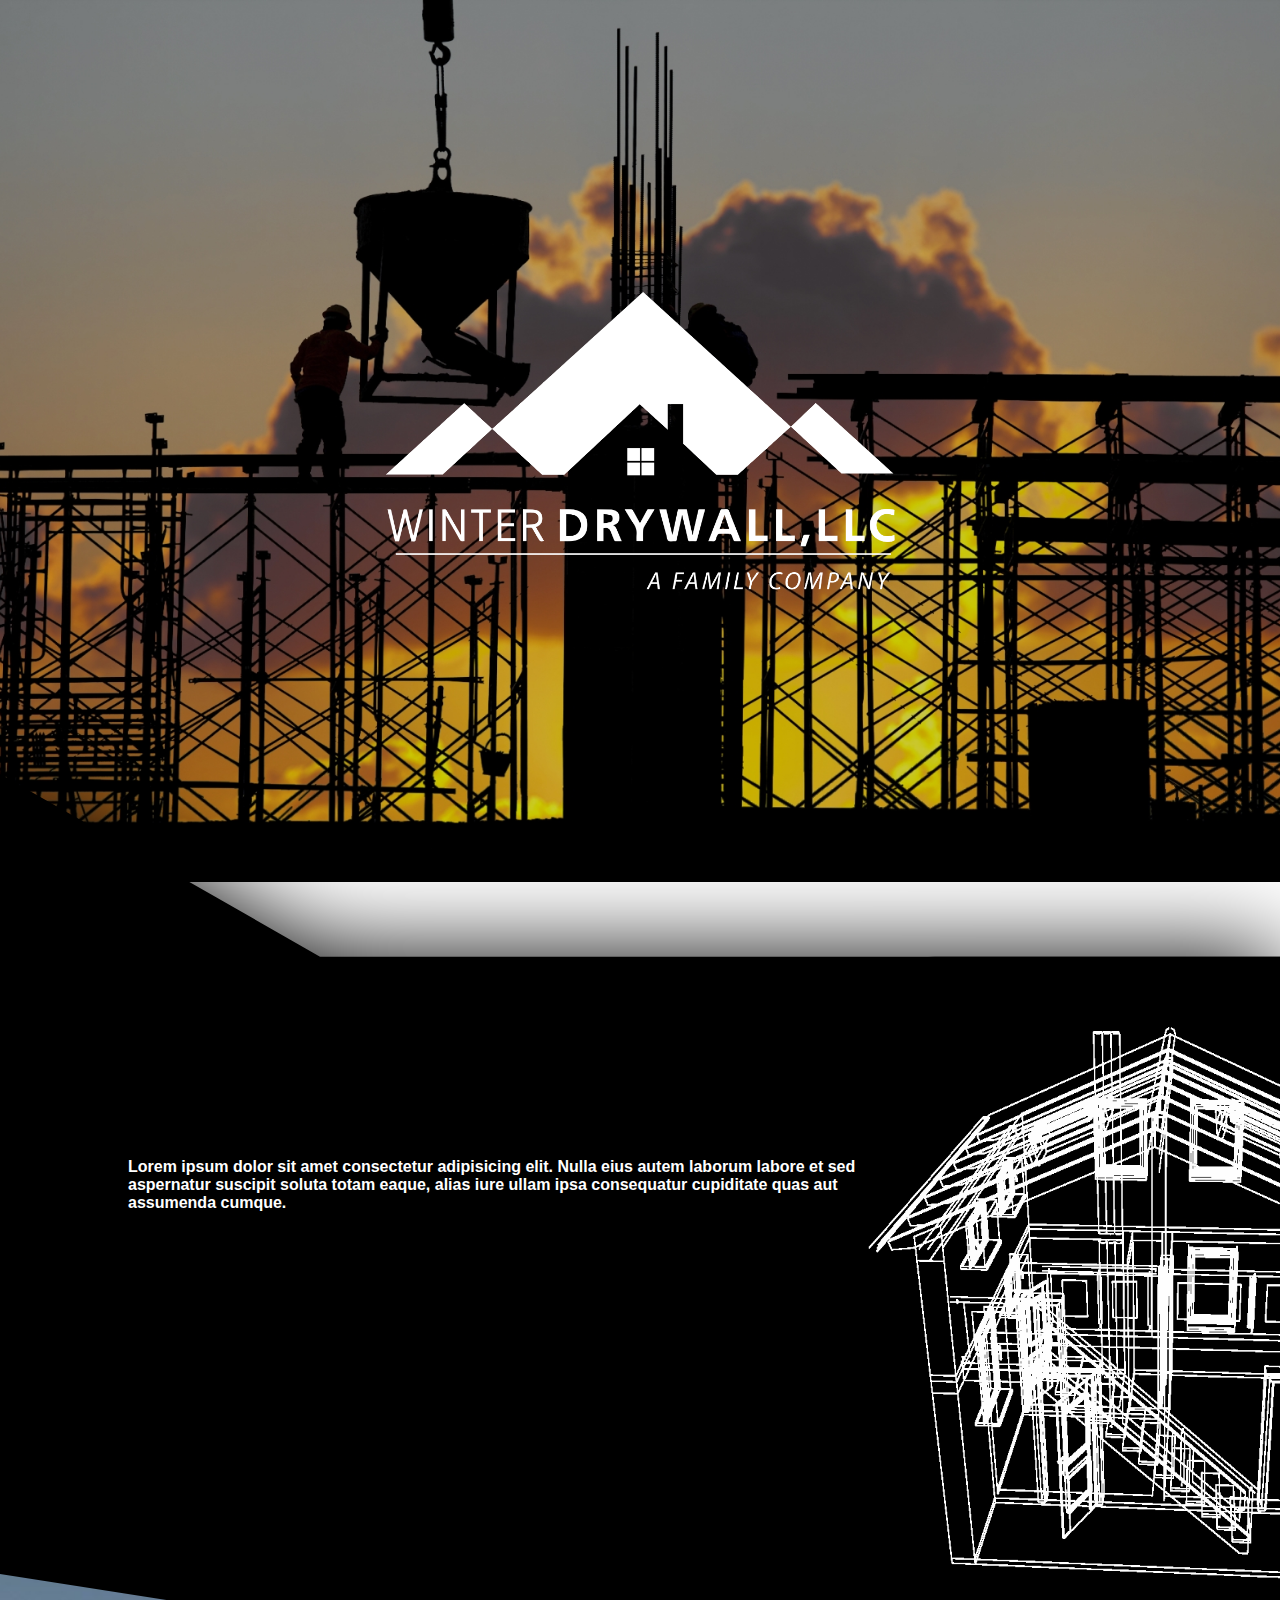
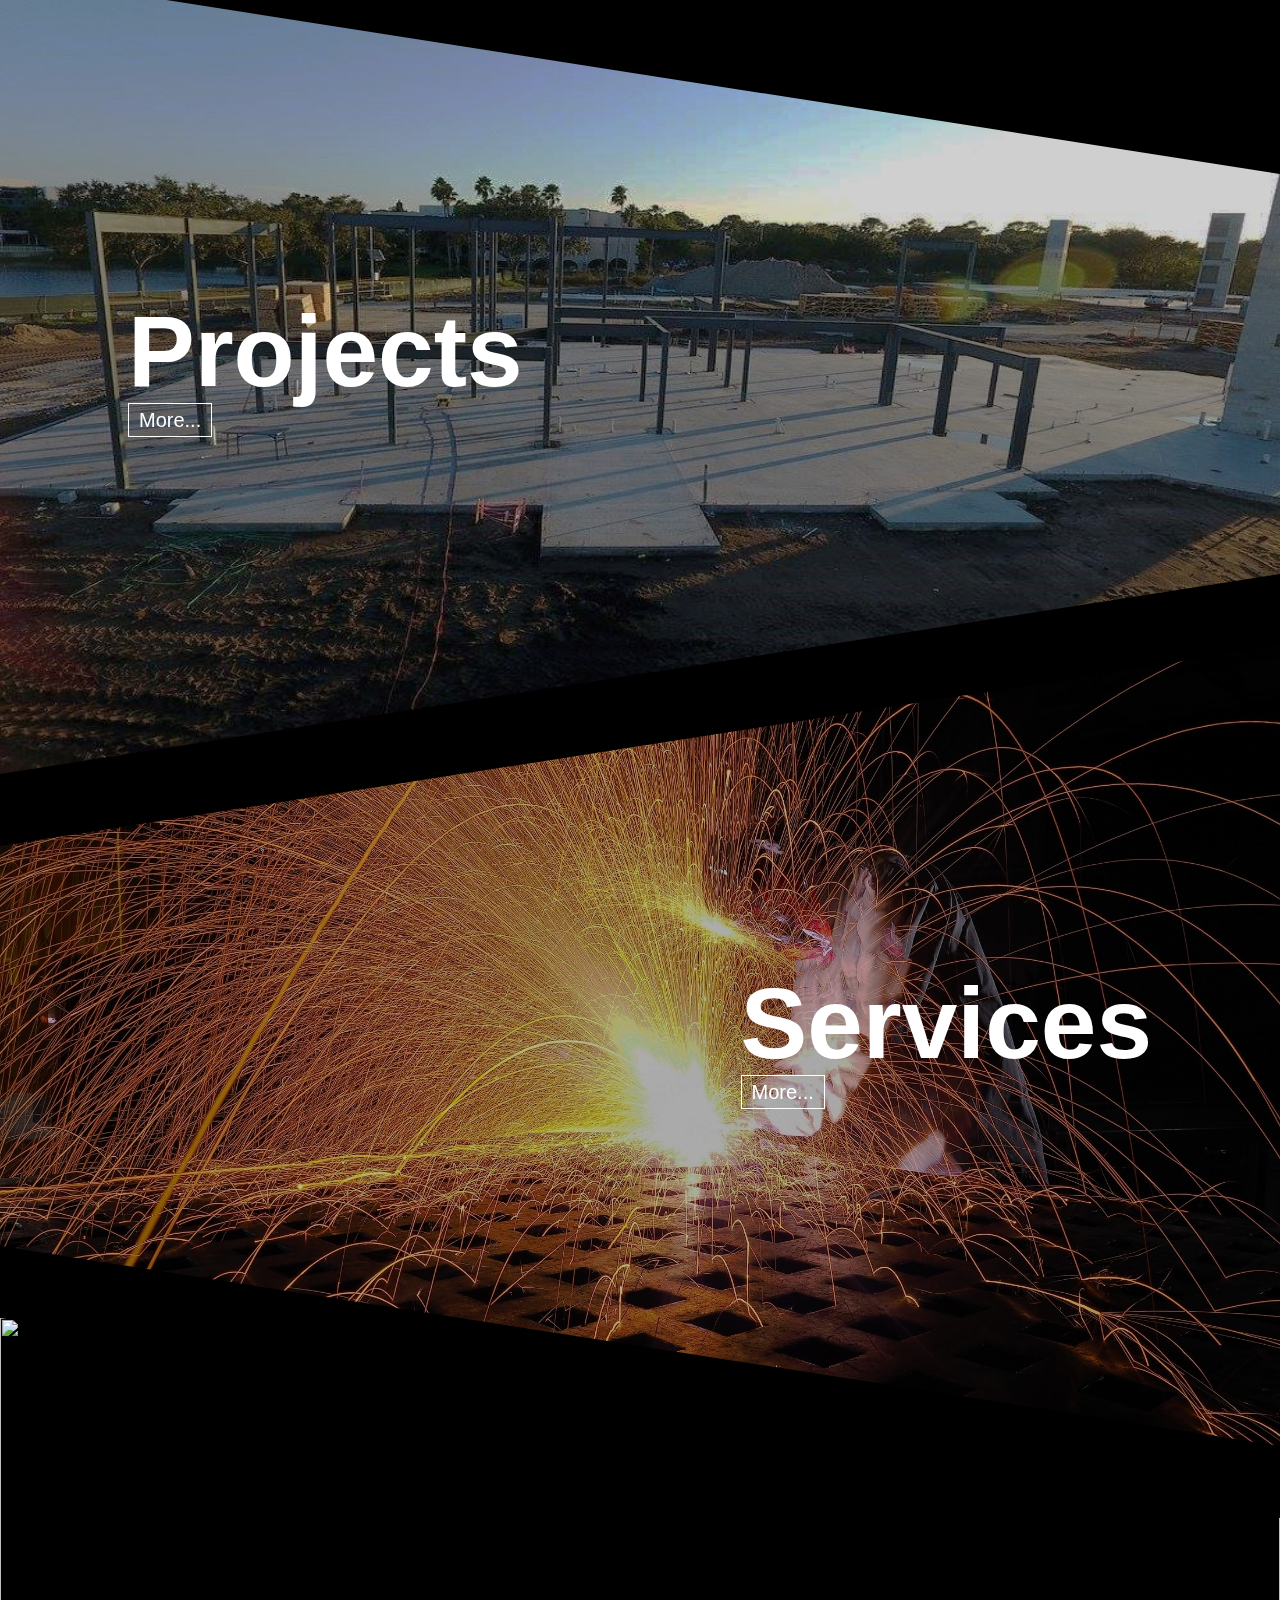
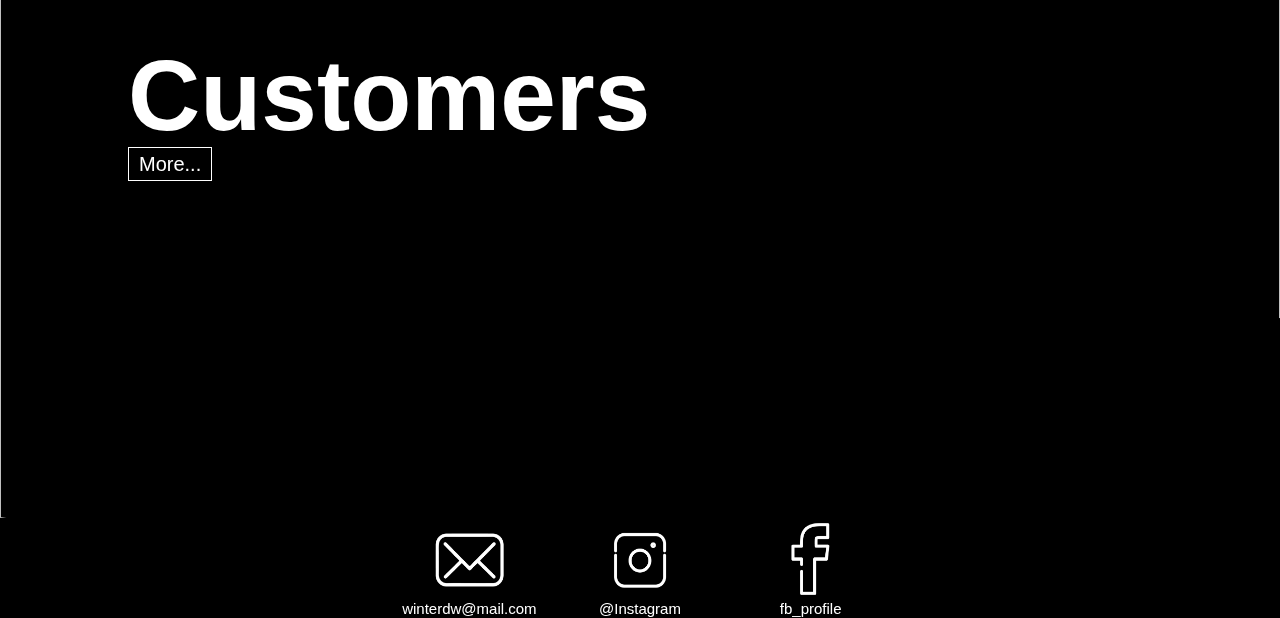
==== index.html @ 14cca7a9 "Se creo el css y la estructura plantilla para Our Projects, Our Services y Our Customers" ====
<!DOCTYPE html>
<html lang="en">

<head>
    <title>Winter Dry Wall</title>
    <link rel="stylesheet" href="CSS/index.css">
    <meta name="viewport" content="width=device-width, initial-scale=1">
</head>

<body>
    <div class="ShadowBack">
        <main class="ContenedorGeneral">
            <section class="Casa">
                <div class="full">
                    <img src="Imagenes/Inicio/casa.png" alt="">
                    <h4>Lorem ipsum dolor sit amet consectetur adipisicing elit. Nulla eius autem laborum labore et sed aspernatur suscipit soluta totam eaque, alias iure ullam ipsa consequatur cupiditate quas aut assumenda cumque.</h4>
                </div>
            </section>
            <section class="OurProjects">
                <div class="full">
                    <img src="Imagenes/Inicio/projects.jpg" alt="">
                    <div class="sub">
                        <p>Projects</p>
                        <a href="Our_Projects.html">More...</a>
                    </div>
                </div>
            </section>
            <section class="OurServices">
                <div class="fullS full">
                    <img src="Imagenes/Inicio/services.jpg" alt="">
                    <div class="sub">
                        <p>Services</p>
                        <a href="#">More...</a>
                    </div>
                </div>
            </section>
            <section class="OurCustomers">
                <div class="full">
                    <img src="Imagenes/Inicio/customers.png" alt="">
                    <div class="sub">
                        <p>Customers</p>
                        <a href="#">More...</a>
                    </div>
                </div>
            </section>
            <section class="RedesSociales">
                <a href="#">
                    <img src="Imagenes/RedesSociales/Mail.png" alt="">
                    <p>winterdw@mail.com</p>
                </a>
                <a href="#">
                    <img src="Imagenes/RedesSociales/Instagram.png" alt="">
                    <p>@Instagram</p>
                </a>
                <a href="#">
                    <img src="Imagenes/RedesSociales/Facebook.png" alt="">
                    <p>fb_profile</p>
                </a>
            </section>
        </main>
    </div>
</body>

</html>
---- CSS/index.css ----
* {
        margin: 0;
        padding: 0;
        font-family: sans-serif;
        box-sizing: border-box;
    }
    
    body:before {
        content: "";
        display: block;
        position: fixed;
        left: 0;
        top: 0;
        width: 100%;
        height: 98vh;
        z-index: -10;
        background: url("../Imagenes/Winterdwlogotipo.png") no-repeat center center /40%, url("../Imagenes/Inicio/portada.png") no-repeat center center /cover;
    }
    
    .ContenedorGeneral {
        padding-top: 10%;
        background-color: black;
        margin-top: 86vh;
        -webkit-clip-path: polygon(0% 0%, 0% 100%, 100% 100%, 100% 6%, 25% 6%, 0% 0%);
        clip-path: polygon(0% 0%, 0% 100%, 100% 100%, 100% 6%, 25% 6%, 0% 0%);
    }
    
    .ShadowBack {
        filter: drop-shadow(0 0 50px black);
    }
    
    div img {
        position: absolute;
        height: 800px;
        max-width: 2400px;
        width: 100%
    }
    
    .Casa h4 {
        margin: 20% 30% 0 10%;
        position: absolute;
        color: white;
    }
    
    .full {
        height: 800px;
        width: 100%;
        display: flex;
        flex-direction: row;
    }
    
    .fullS {
        display: flex;
        flex-direction: row-reverse;
    }
    
    .sub {
        margin: 25% 10% 0 10%;
    }
    
    .sub p {
        font-size: 100px;
        font-weight: bold;
        position: relative;
        color: white;
    }
    
    .sub a {
        font-size: 20px;
        position: relative;
        color: white;
        border: white 1px solid;
        padding: 5px 10px;
        text-decoration: none;
    }
    
    .OurProjects,
    .OurCustomers {
        -webkit-clip-path: polygon(0% 0%, 100% 25%, 100% 75%, 0% 100%, 0% 0%);
        clip-path: polygon(0% 0%, 100% 25%, 100% 75%, 0% 100%, 0% 0%);
    }
    
    .Casa,
    .OurServices {
        -webkit-clip-path: polygon(100% 0%, 0% 25%, 0% 75%, 100% 100%, 100% 0);
        clip-path: polygon(100% 0%, 0% 25%, 0% 75%, 100% 100%, 100% 0);
    }
    
    .OurProjects,
    .OurServices,
    .OurCustomers {
        margin-top: -10%;
    }
    
    .RedesSociales {
        overflow: hidden;
        padding: 0 30%;
        background-color: black;
        height: 100px;
        width: 100%;
        display: flex;
        flex-direction: row;
        align-items: center;
        justify-content: space-around;
    }
    
    .RedesSociales a {
        padding: 0 5%;
        display: flex;
        flex-direction: column;
        align-items: center;
        text-decoration: none;
        justify-content: space-around;
        position: relative;
        height: 100%;
        width: 25%;
    }
    
    .RedesSociales p {
        color: white;
        text-decoration: none;
        margin: 0;
        padding: 0;
        position: relative;
        font-size: 15px;
    }
    
    .RedesSociales img {
        margin: 0;
        padding: 0;
        position: relative;
        height: 80%;
    }
    
    @media (min-width:701px) and (max-width:1100px) {
        .sub p {
            font-size: 70px;
        }
        .full {
            height: 500px;
            width: 100%;
        }
        div img {
            height: 500px;
        }
        .RedesSociales {
            padding: 0 20%;
        }
    }
    
    @media (max-width: 700px) {
        .sub p {
            font-size: 50px;
        }
        .full {
            height: 350px;
            widows: 100%;
        }
        section img {
            position: absolute;
            height: 350px;
            width: 100%
        }
        .Casa h4 {
            margin: 20% 30% 0 10%;
            position: absolute;
            color: white;
        }
        .OurProjects,
        .OurServices,
        .OurCustomers {
            display: flex;
            align-items: center;
            justify-content: space-around;
        }
        .OurProjects,
        .OurServices,
        .OurCustomers {
            margin-top: -10%;
        }
        .RedesSociales {
            padding: 0 5%;
        }
    }
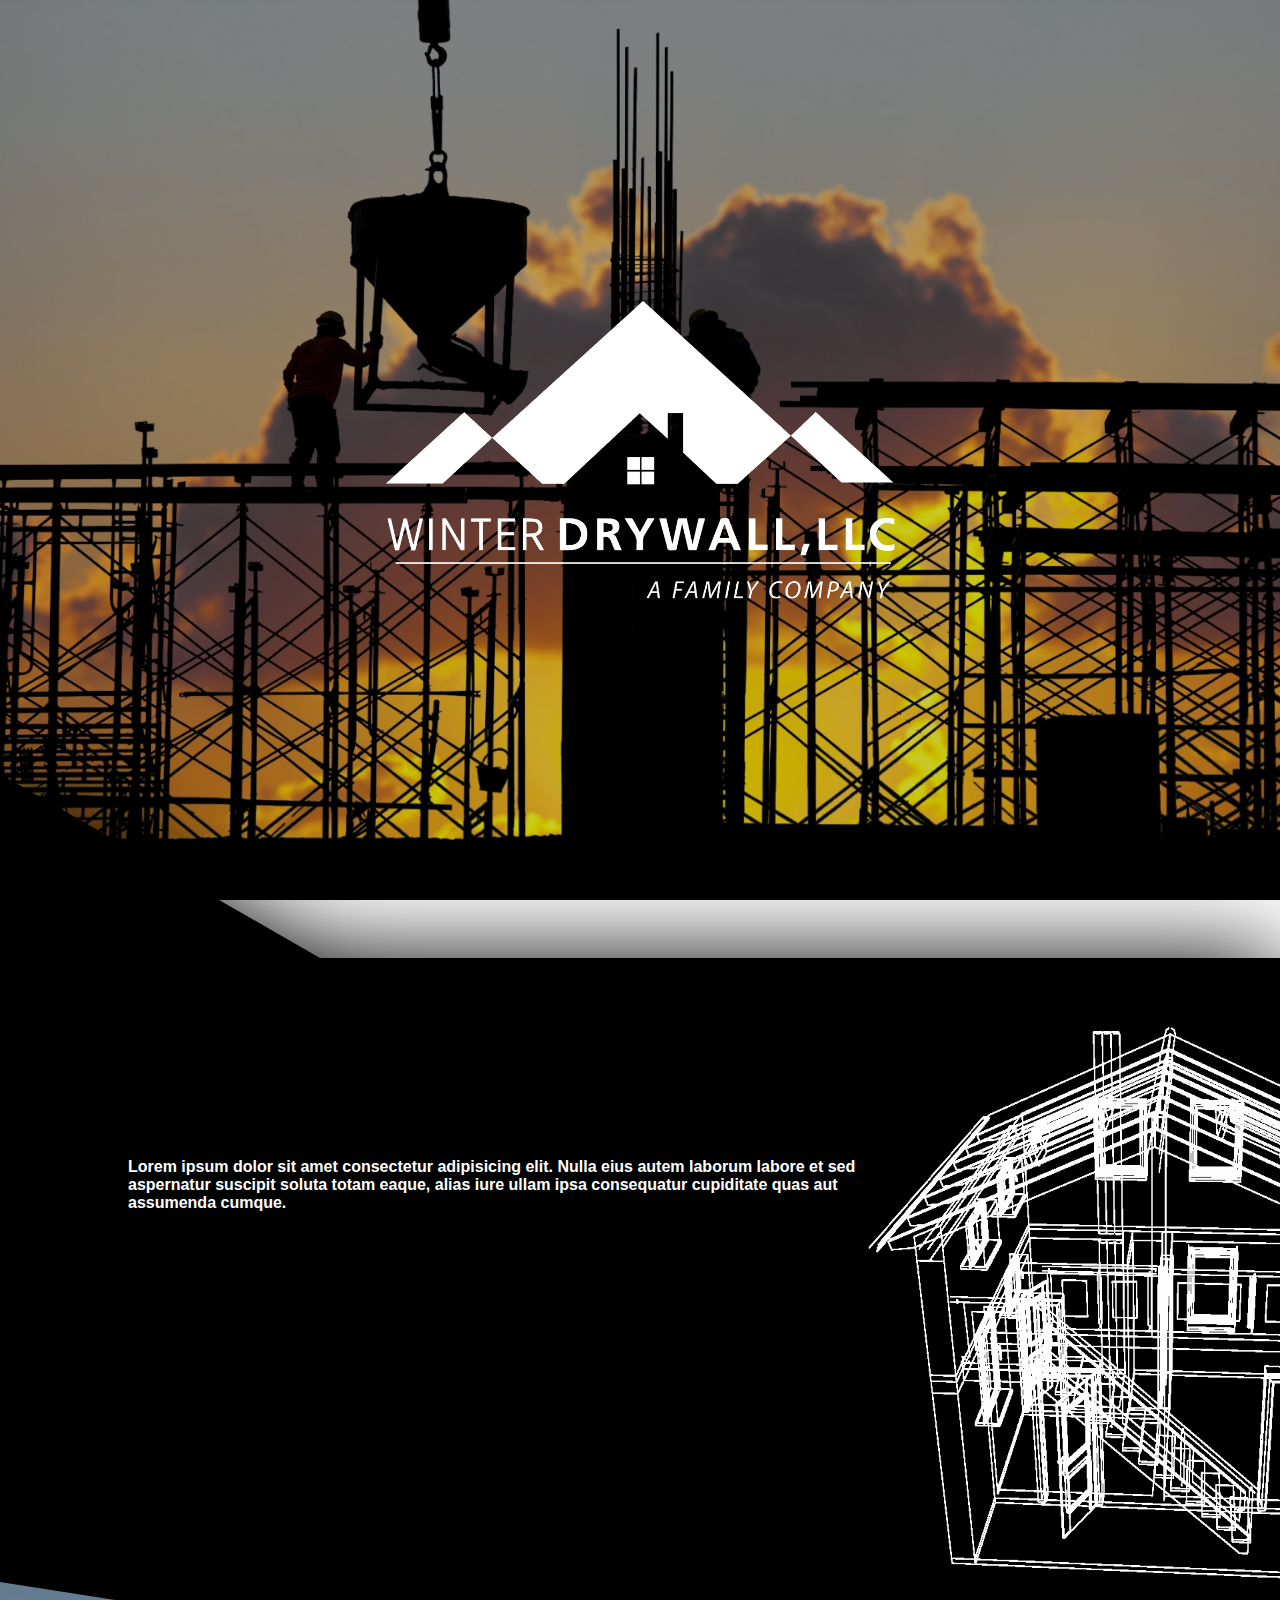
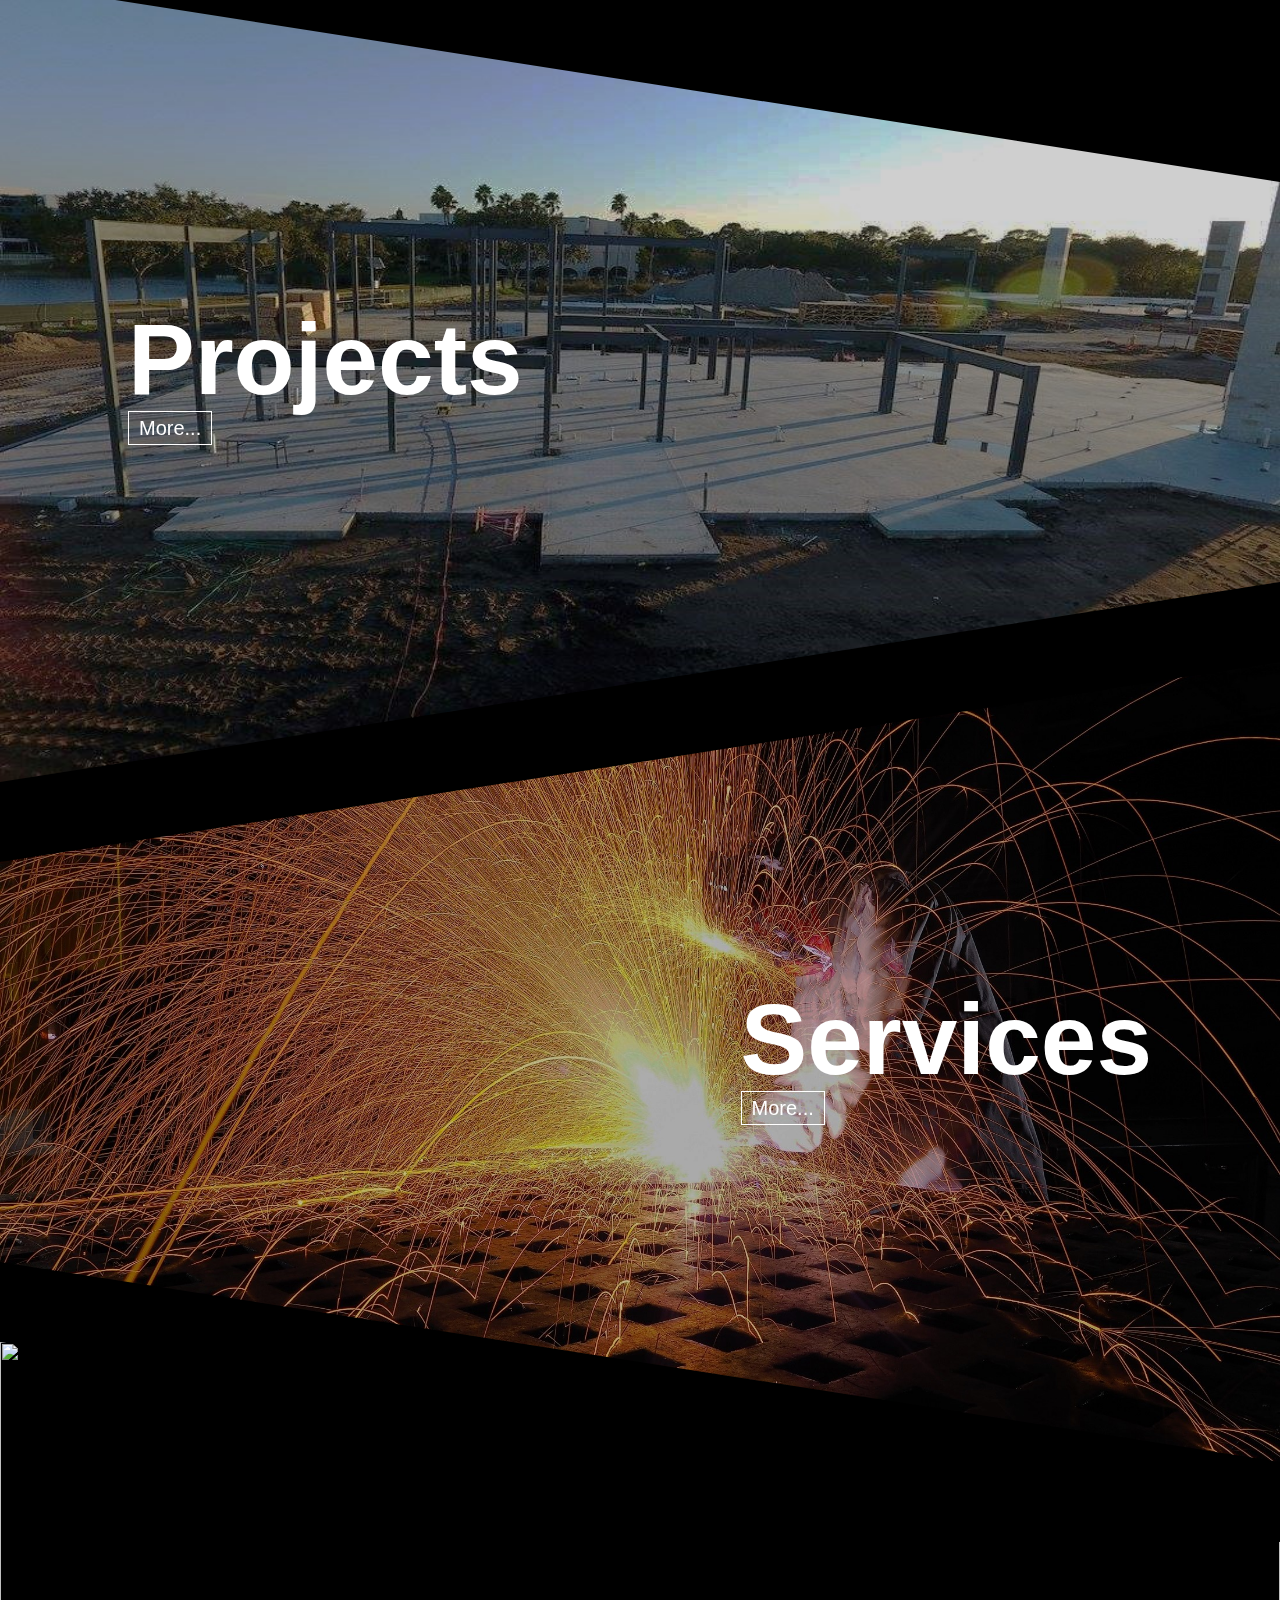
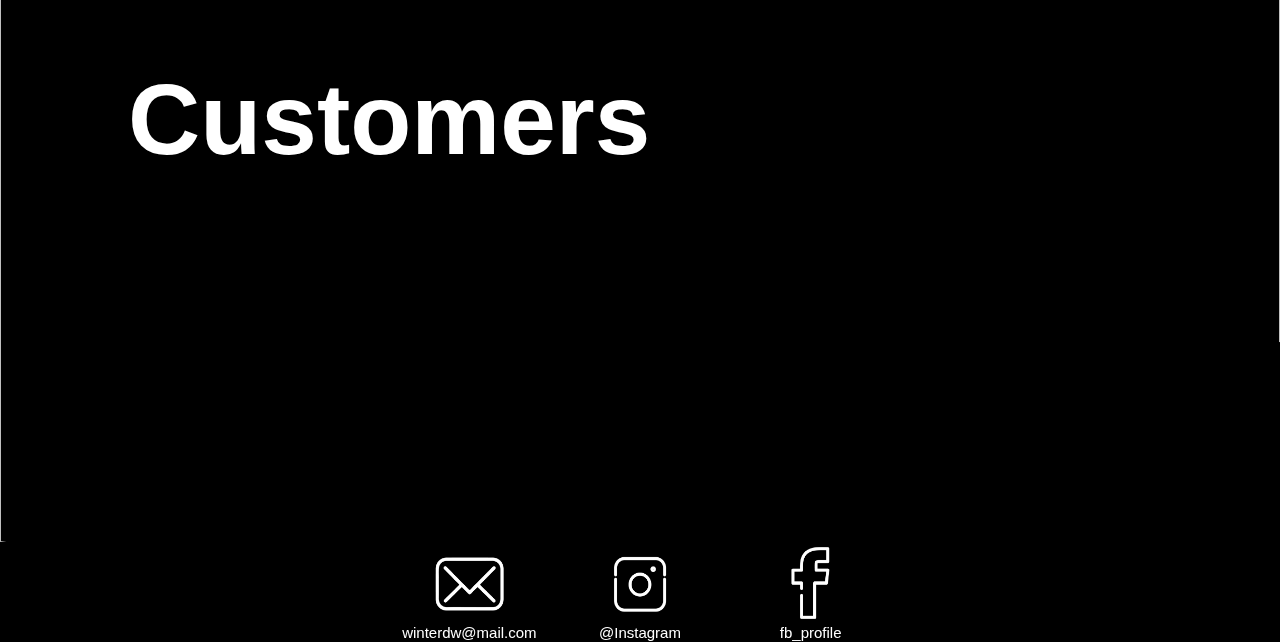
==== commit 5001f08e: "Se quito el link a Our Customers" ====
--- a/index.html
+++ b/index.html
@@ -30,7 +30,7 @@
                     <img src="Imagenes/Inicio/services.jpg" alt="">
                     <div class="sub">
                         <p>Services</p>
-                        <a href="#">More...</a>
+                        <a href="Our_Services.html">More...</a>
                     </div>
                 </div>
             </section>
@@ -39,7 +39,6 @@
                     <img src="Imagenes/Inicio/customers.png" alt="">
                     <div class="sub">
                         <p>Customers</p>
-                        <a href="#">More...</a>
                     </div>
                 </div>
             </section>
--- a/CSS/index.css
+++ b/CSS/index.css
@@ -12,7 +12,7 @@
         left: 0;
         top: 0;
         width: 100%;
-        height: 98vh;
+        height: 100%;
         z-index: -10;
         background: url("../Imagenes/Winterdwlogotipo.png") no-repeat center center /40%, url("../Imagenes/Inicio/portada.png") no-repeat center center /cover;
     }
@@ -89,7 +89,7 @@
     .OurProjects,
     .OurServices,
     .OurCustomers {
-        margin-top: -10%;
+        margin-top: -120px;
     }
     
     .RedesSociales {
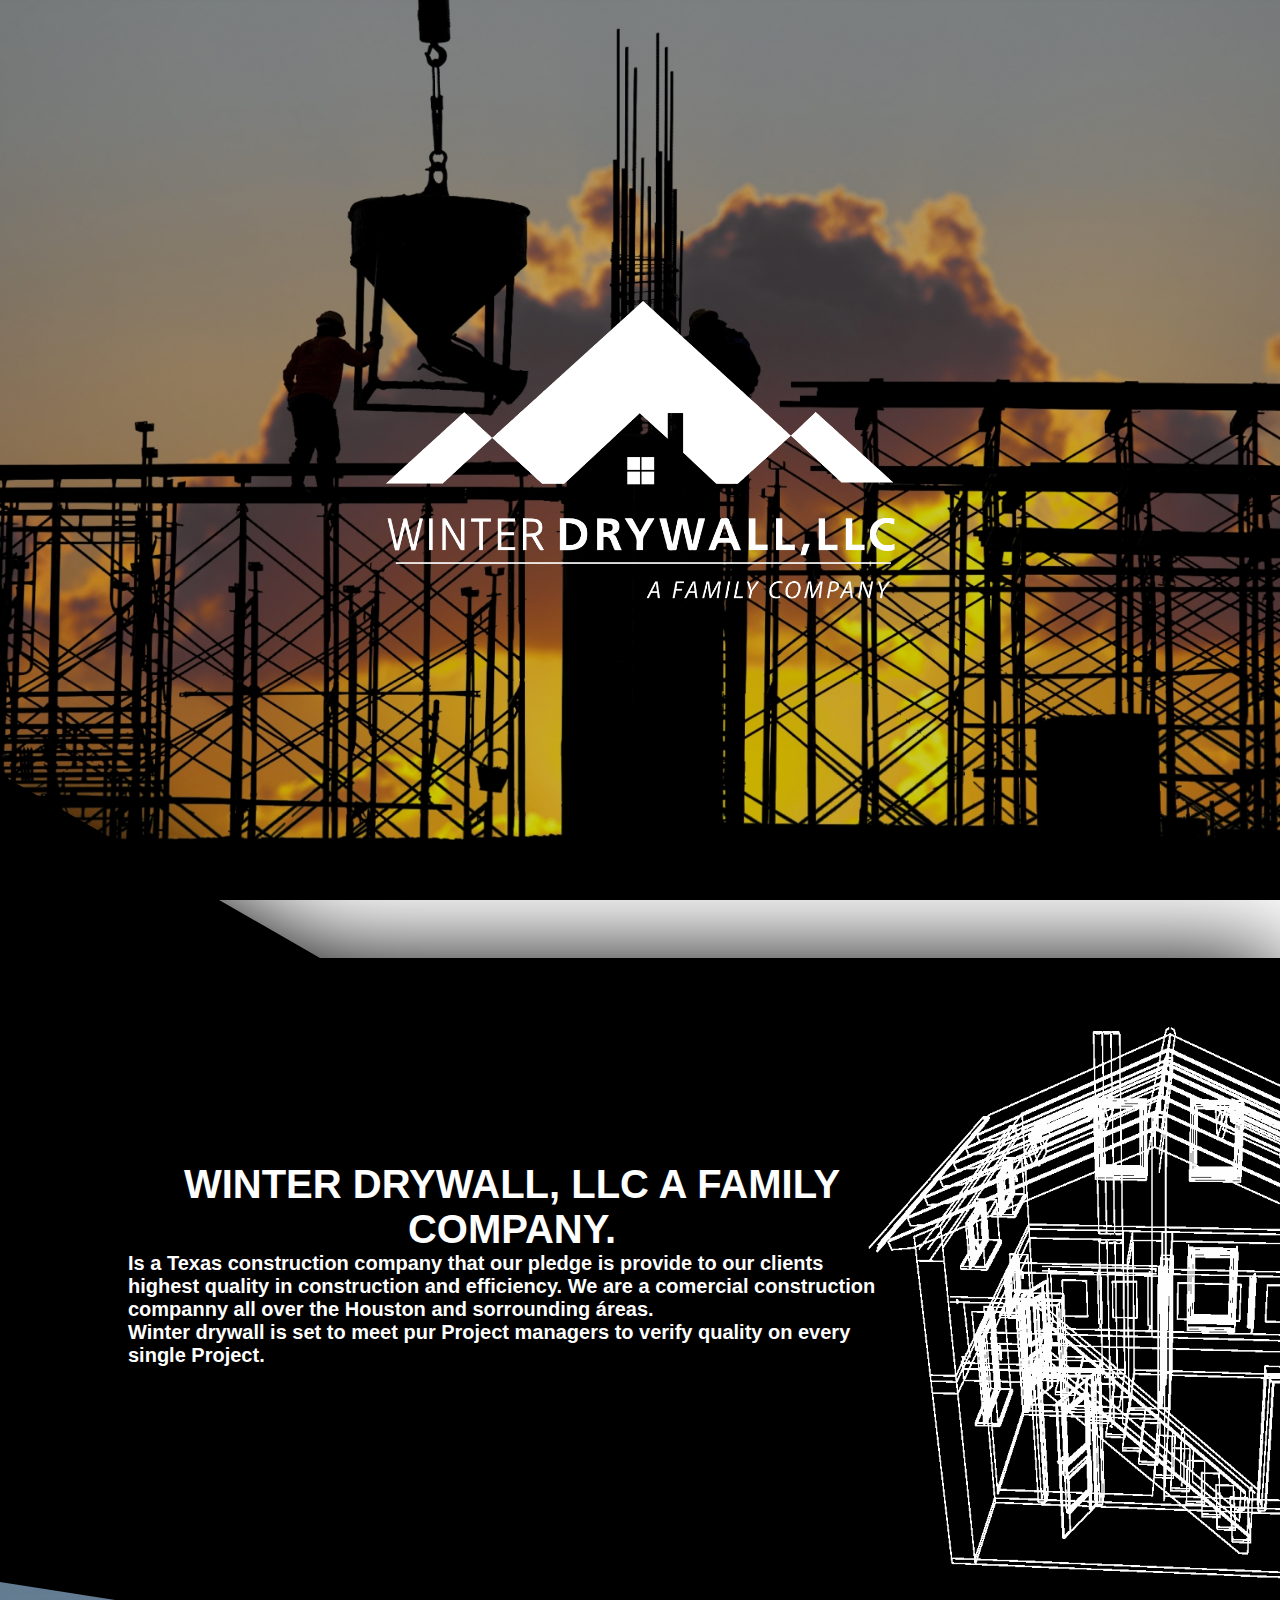
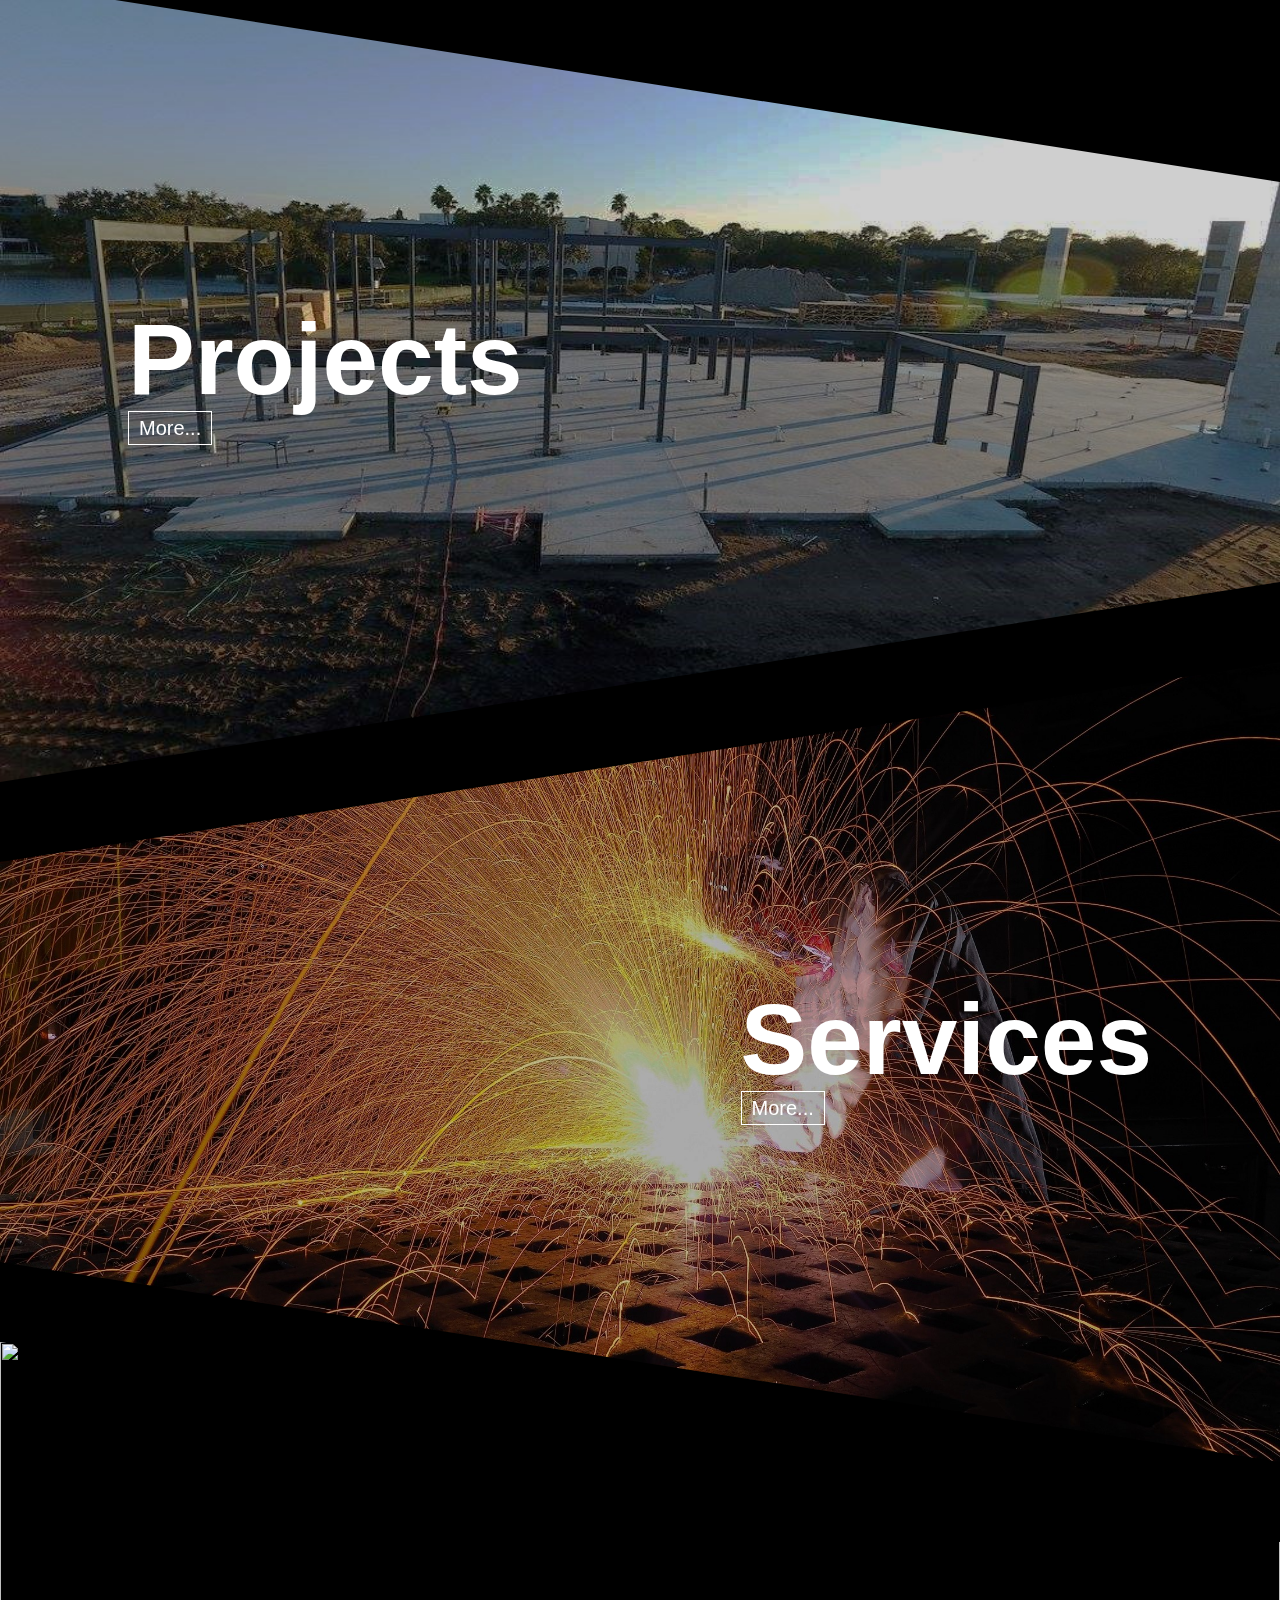
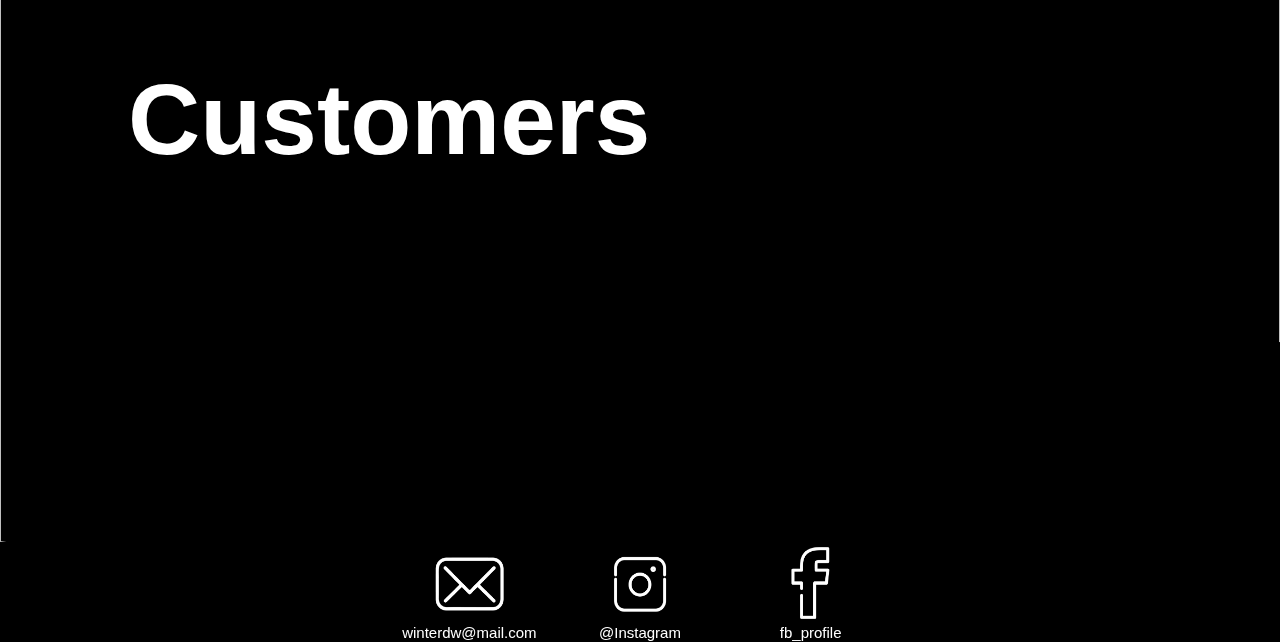
==== commit 0922ed46: "Se cambiaron los textos por los finales" ====
--- a/index.html
+++ b/index.html
@@ -13,7 +13,9 @@
             <section class="Casa">
                 <div class="full">
                     <img src="Imagenes/Inicio/casa.png" alt="">
-                    <h4>Lorem ipsum dolor sit amet consectetur adipisicing elit. Nulla eius autem laborum labore et sed aspernatur suscipit soluta totam eaque, alias iure ullam ipsa consequatur cupiditate quas aut assumenda cumque.</h4>
+                    <h2>WINTER DRYWALL, LLC A FAMILY COMPANY.</h2>
+                    <h4> Is a Texas construction company that our pledge is provide to our clients highest quality in construction and efficiency. We are a comercial construction companny all over the Houston and sorrounding áreas. <br> Winter drywall is set
+                        to meet pur Project managers to verify quality on every single Project.</h4>
                 </div>
             </section>
             <section class="OurProjects">
@@ -43,15 +45,15 @@
                 </div>
             </section>
             <section class="RedesSociales">
-                <a href="#">
+                <a href="#" target="_blank">
                     <img src="Imagenes/RedesSociales/Mail.png" alt="">
                     <p>winterdw@mail.com</p>
                 </a>
-                <a href="#">
+                <a href="https://www.instagram.com/winterdrywall/" target="_blank">
                     <img src="Imagenes/RedesSociales/Instagram.png" alt="">
                     <p>@Instagram</p>
                 </a>
-                <a href="#">
+                <a href="www.facebook.com/winterdrywall" target="_blank">
                     <img src="Imagenes/RedesSociales/Facebook.png" alt="">
                     <p>fb_profile</p>
                 </a>
--- a/CSS/index.css
+++ b/CSS/index.css
@@ -17,6 +17,10 @@
         background: url("../Imagenes/Winterdwlogotipo.png") no-repeat center center /40%, url("../Imagenes/Inicio/portada.png") no-repeat center center /cover;
     }
     
+    body {
+        min-width: 400px;
+    }
+    
     .ContenedorGeneral {
         padding-top: 10%;
         background-color: black;
@@ -36,12 +40,6 @@
         width: 100%
     }
     
-    .Casa h4 {
-        margin: 20% 30% 0 10%;
-        position: absolute;
-        color: white;
-    }
-    
     .full {
         height: 800px;
         width: 100%;
@@ -132,6 +130,21 @@
         height: 80%;
     }
     
+    .Casa h4 {
+        margin: 350px 30% 0 10%;
+        position: absolute;
+        color: white;
+        font-size: 20px;
+    }
+    
+    .Casa h2 {
+        text-align: center;
+        font-size: 40px;
+        margin: 260px 30% 0 10%;
+        position: absolute;
+        color: white;
+    }
+    
     @media (min-width:701px) and (max-width:1100px) {
         .sub p {
             font-size: 70px;
@@ -146,6 +159,19 @@
         .RedesSociales {
             padding: 0 20%;
         }
+        .Casa h4 {
+            margin: 220px 30% 0 10%;
+            position: absolute;
+            color: white;
+            font-size: 16px;
+        }
+        .Casa h2 {
+            text-align: center;
+            font-size: 30px;
+            margin: 130px 30% 0 10%;
+            position: absolute;
+            color: white;
+        }
     }
     
     @media (max-width: 700px) {
@@ -162,7 +188,15 @@
             width: 100%
         }
         .Casa h4 {
-            margin: 20% 30% 0 10%;
+            margin: 150px 30% 0 10%;
+            position: absolute;
+            color: white;
+            font-size: 12px;
+        }
+        .Casa h2 {
+            text-align: center;
+            font-size: 20px;
+            margin: 100px 30% 0 10%;
             position: absolute;
             color: white;
         }
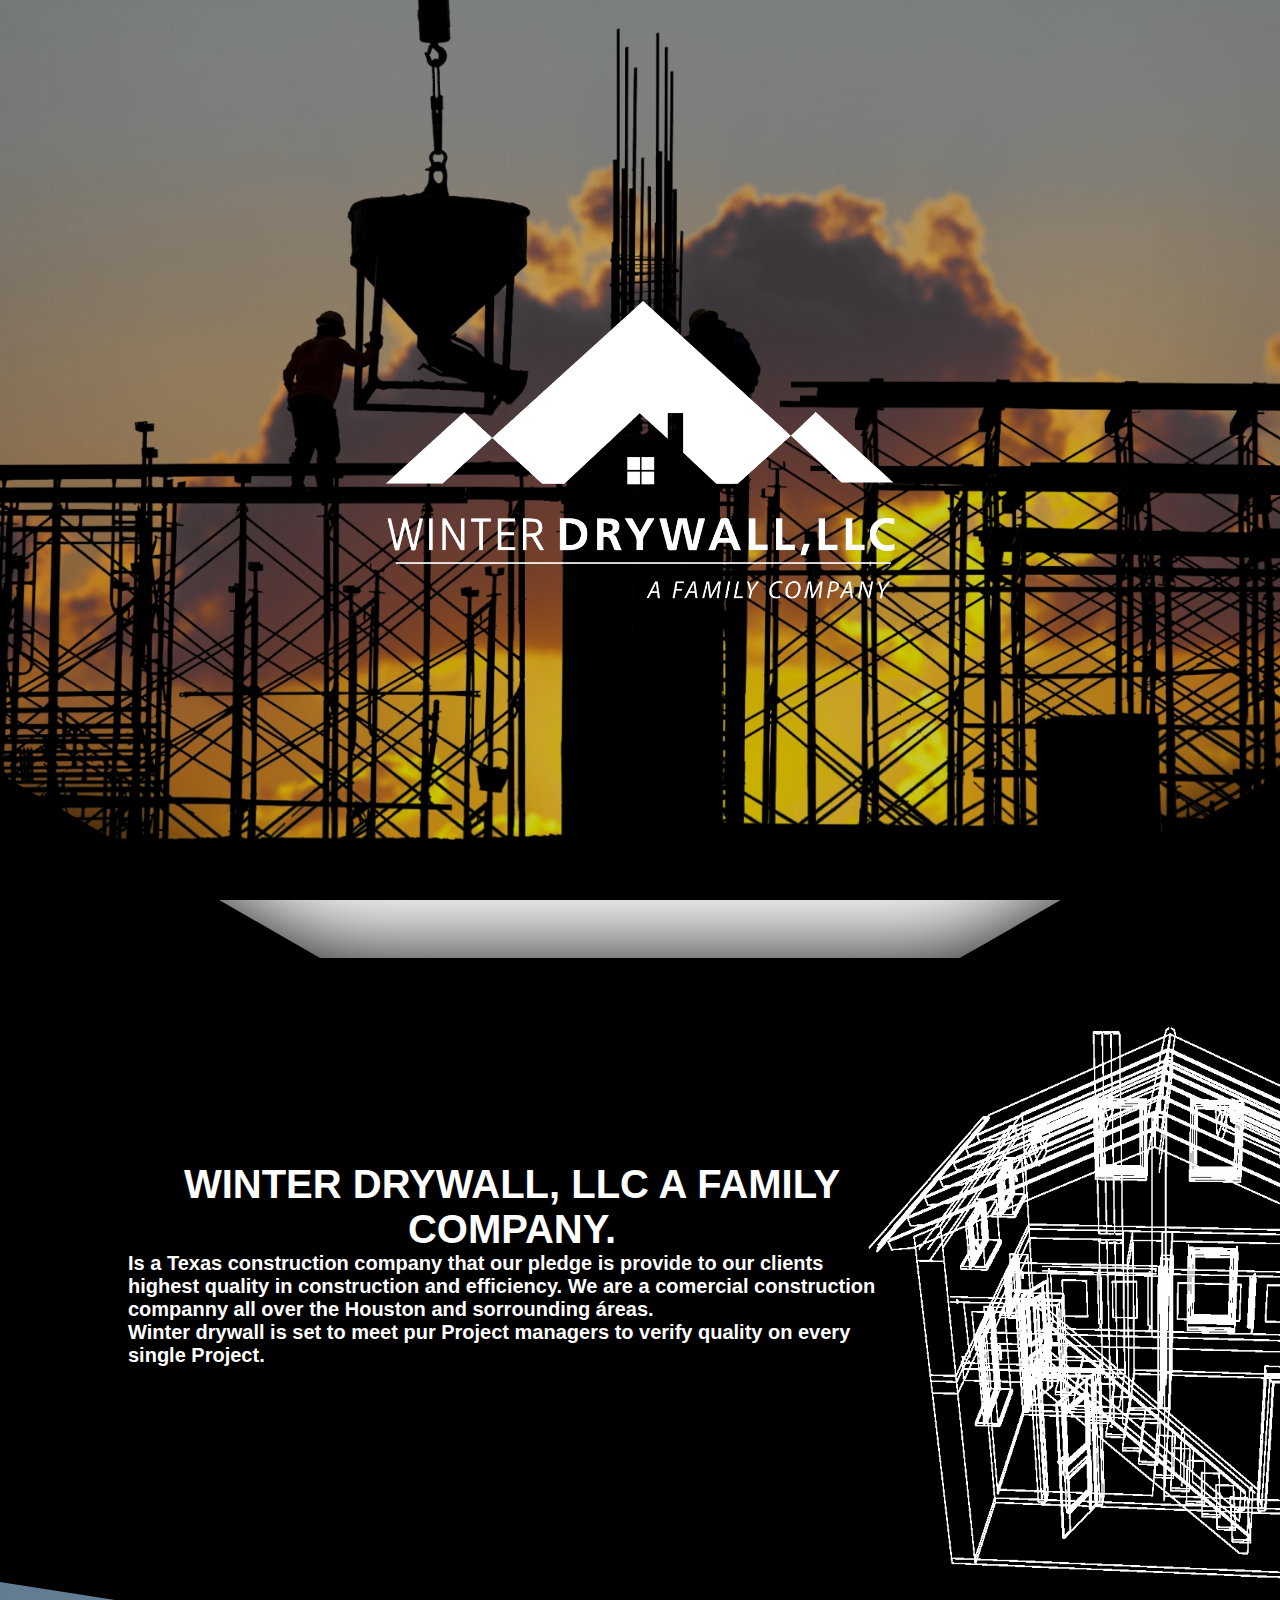
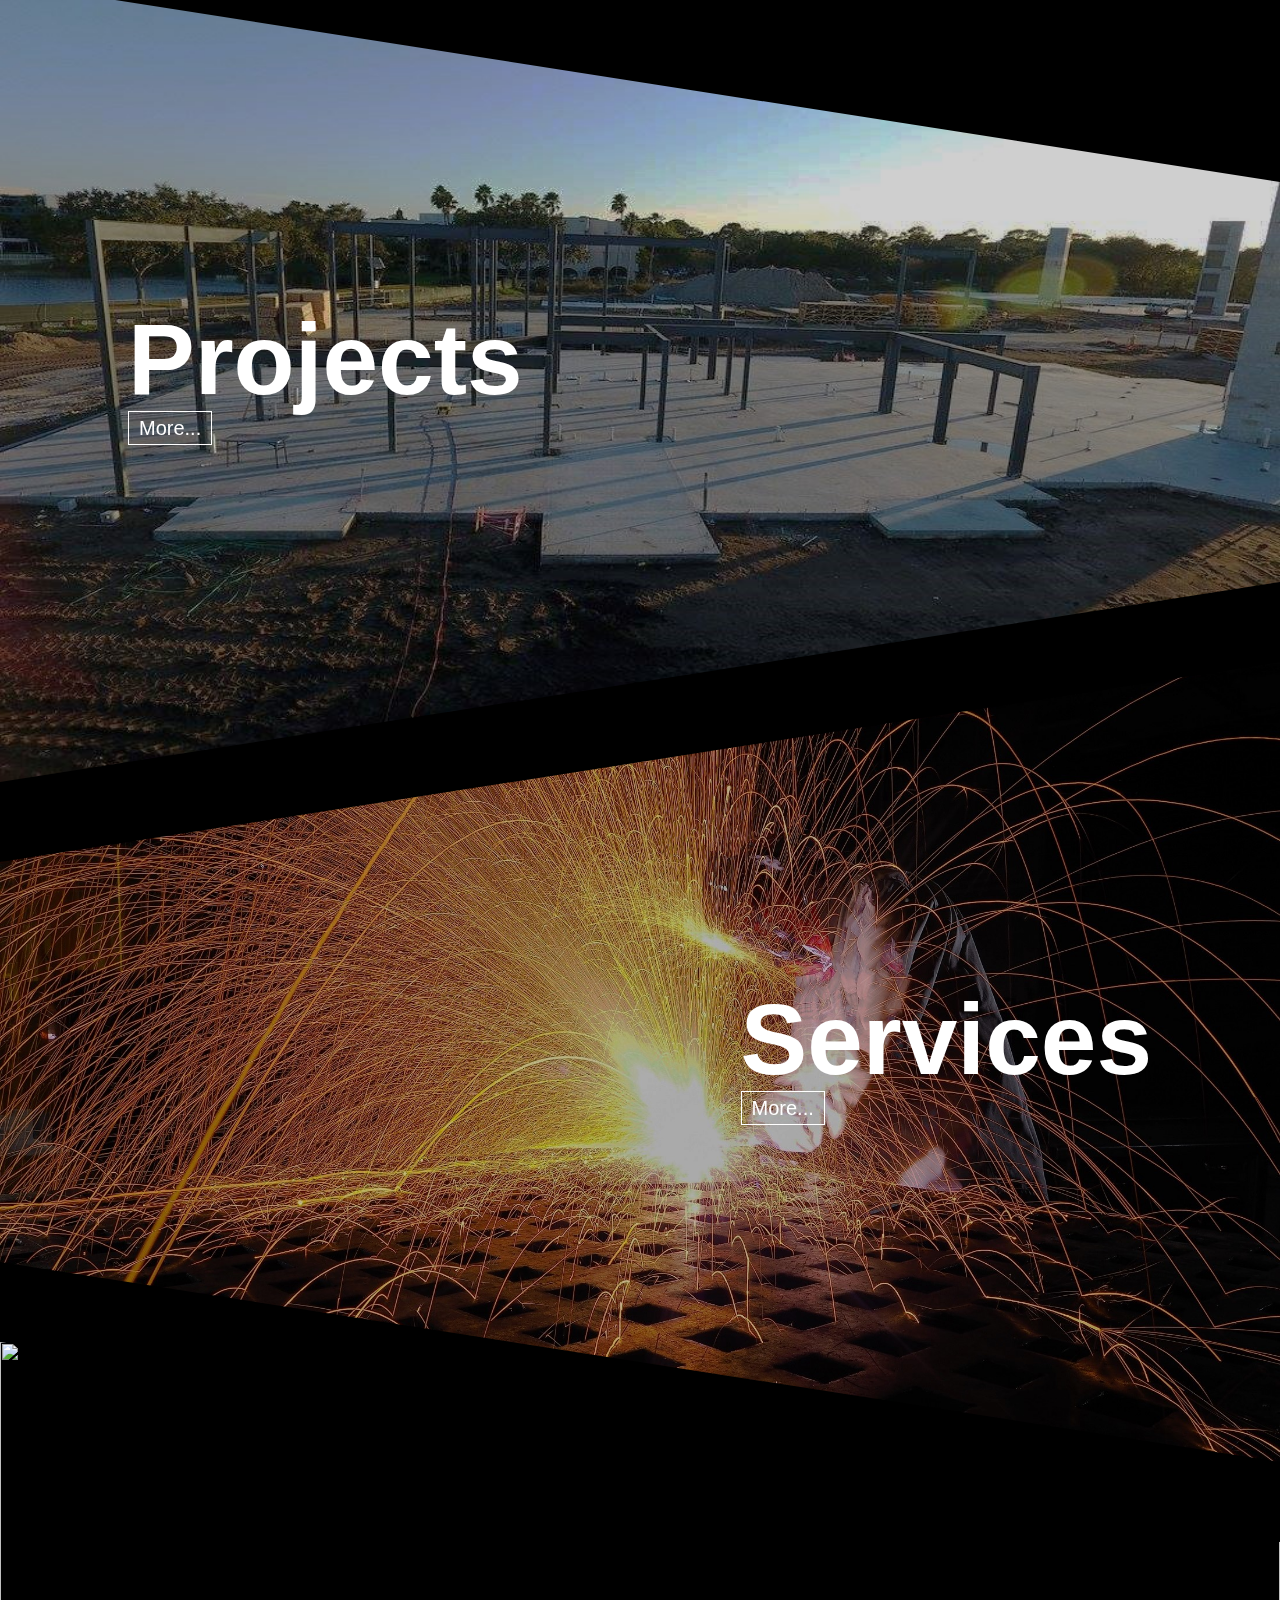
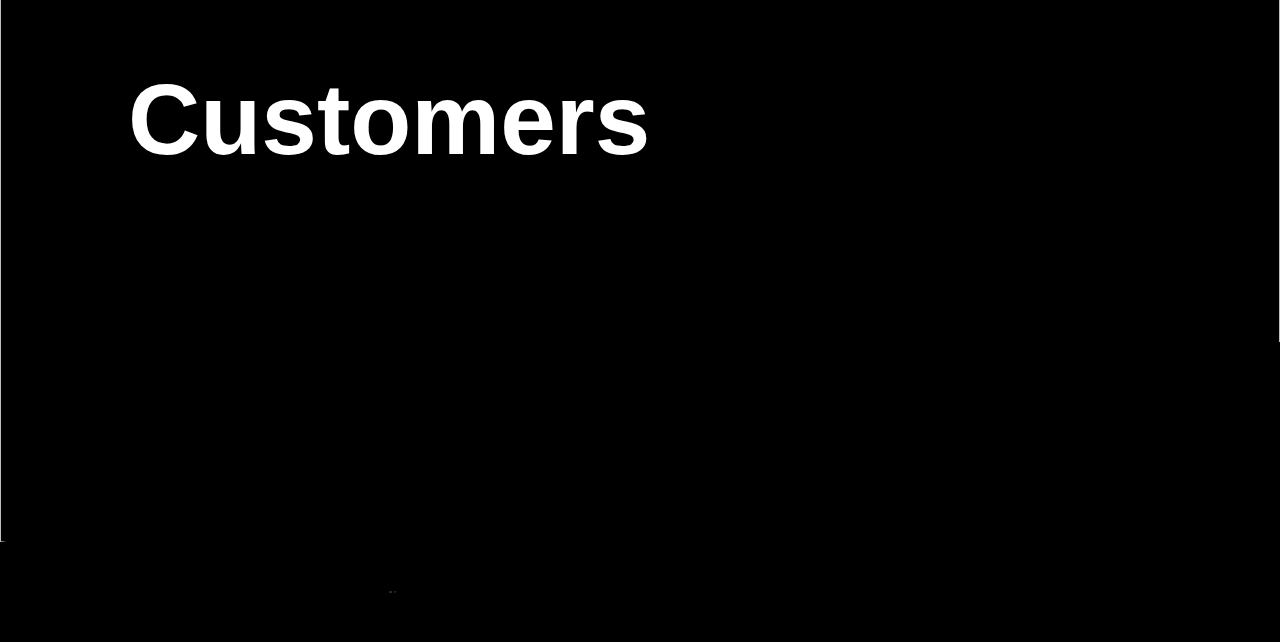
==== commit 45d6376e: "se cambio la informacion de contacto en our projects y our services" ====
--- a/index.html
+++ b/index.html
@@ -45,18 +45,16 @@
                 </div>
             </section>
             <section class="RedesSociales">
-                <a href="#" target="_blank">
-                    <img src="Imagenes/RedesSociales/Mail.png" alt="">
-                    <p>winterdw@mail.com</p>
-                </a>
-                <a href="https://www.instagram.com/winterdrywall/" target="_blank">
-                    <img src="Imagenes/RedesSociales/Instagram.png" alt="">
-                    <p>@Instagram</p>
-                </a>
-                <a href="www.facebook.com/winterdrywall" target="_blank">
-                    <img src="Imagenes/RedesSociales/Facebook.png" alt="">
-                    <p>fb_profile</p>
-                </a>
+                <div class="Renglon">
+                    <a href="https://www.instagram.com/winterdrywall/" target="_blank"><img src="./Imagenes/RedesSociales/Instagram.png" alt=""></a>
+                    <a href="https://www.Facebook.com/winterdrywall/" target="_blank"><img src="./Imagenes/RedesSociales/Facebook.png" alt=""></a>
+                </div>
+                <h3>Email: </h3>
+                <h4>bennycolunga@winterdrywall.com</h4>
+                <h3>Office:</h3>
+                <h4>(346) 319-3728</h4>
+                <h3>Cell:</h3>
+                <h4>(337) 397-2000</h4>
             </section>
         </main>
     </div>
--- a/CSS/index.css
+++ b/CSS/index.css
@@ -17,6 +17,14 @@
         background: url("../Imagenes/Winterdwlogotipo.png") no-repeat center center /40%, url("../Imagenes/Inicio/portada.png") no-repeat center center /cover;
     }
     
+    .Renglon {
+        display: flex;
+        flex-direction: row;
+        align-items: center;
+        justify-content: center;
+        width: 100%;
+    }
+    
     body {
         min-width: 400px;
     }
@@ -25,8 +33,8 @@
         padding-top: 10%;
         background-color: black;
         margin-top: 86vh;
-        -webkit-clip-path: polygon(0% 0%, 0% 100%, 100% 100%, 100% 6%, 25% 6%, 0% 0%);
-        clip-path: polygon(0% 0%, 0% 100%, 100% 100%, 100% 6%, 25% 6%, 0% 0%);
+        -webkit-clip-path: polygon(0% 0%, 0% 100%, 100% 100%, 100% 0%, 75% 6%, 25% 6%, 0% 0%);
+        clip-path: polygon(0% 0%, 0% 100%, 100% 100%, 100% 0%, 75% 6%, 25% 6%, 0% 0%);
     }
     
     .ShadowBack {
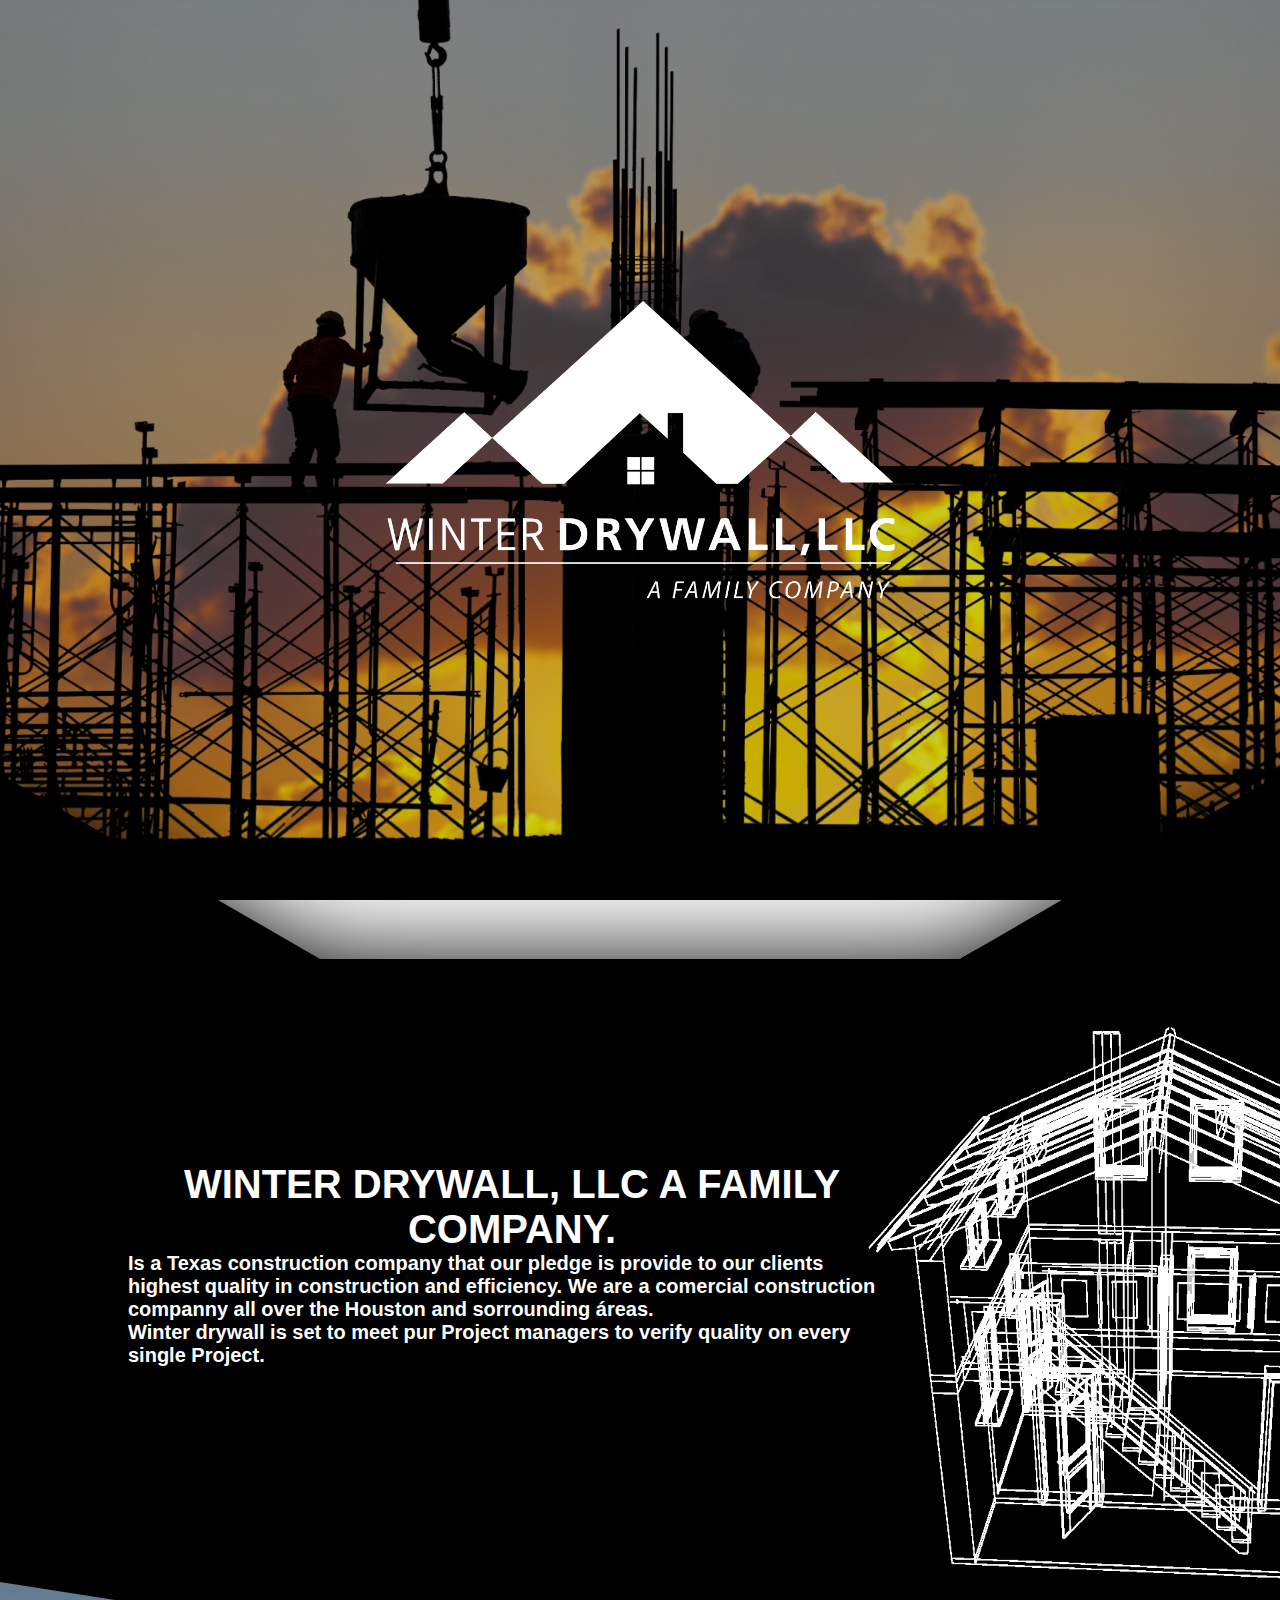
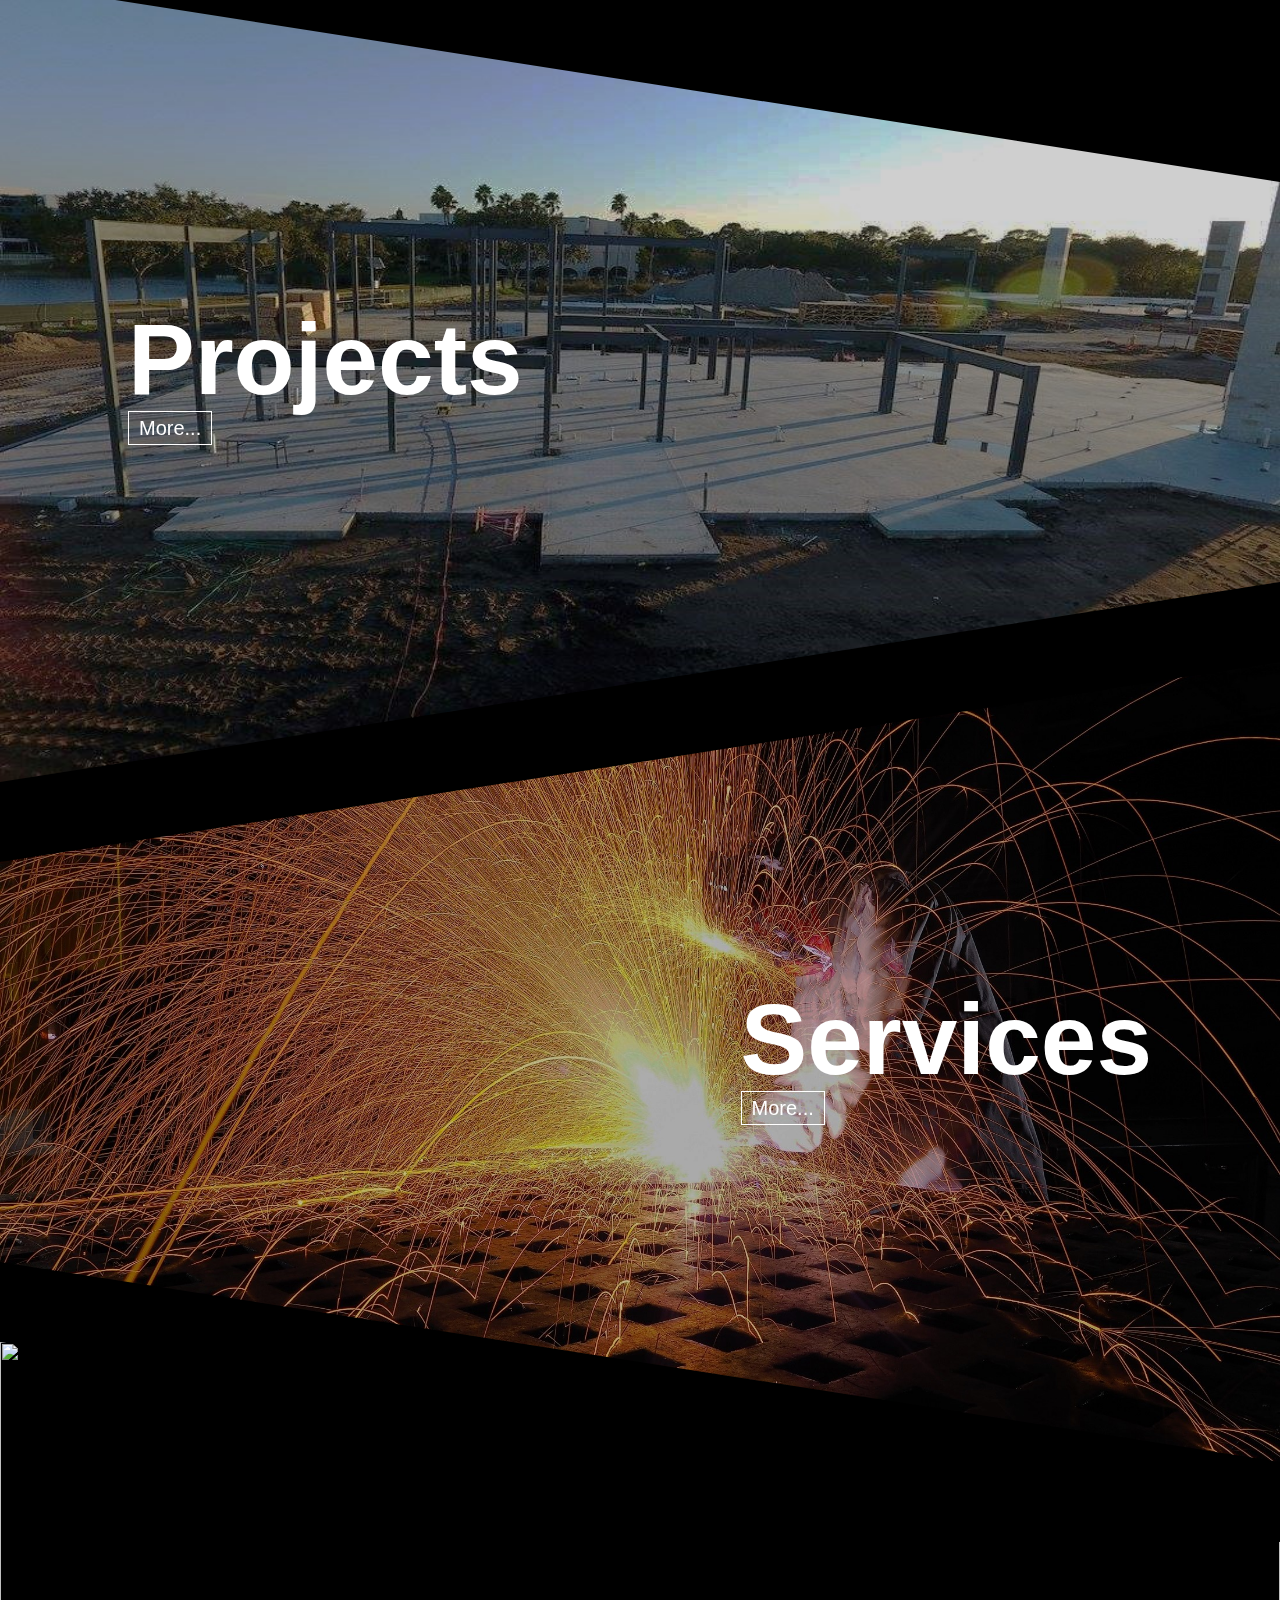
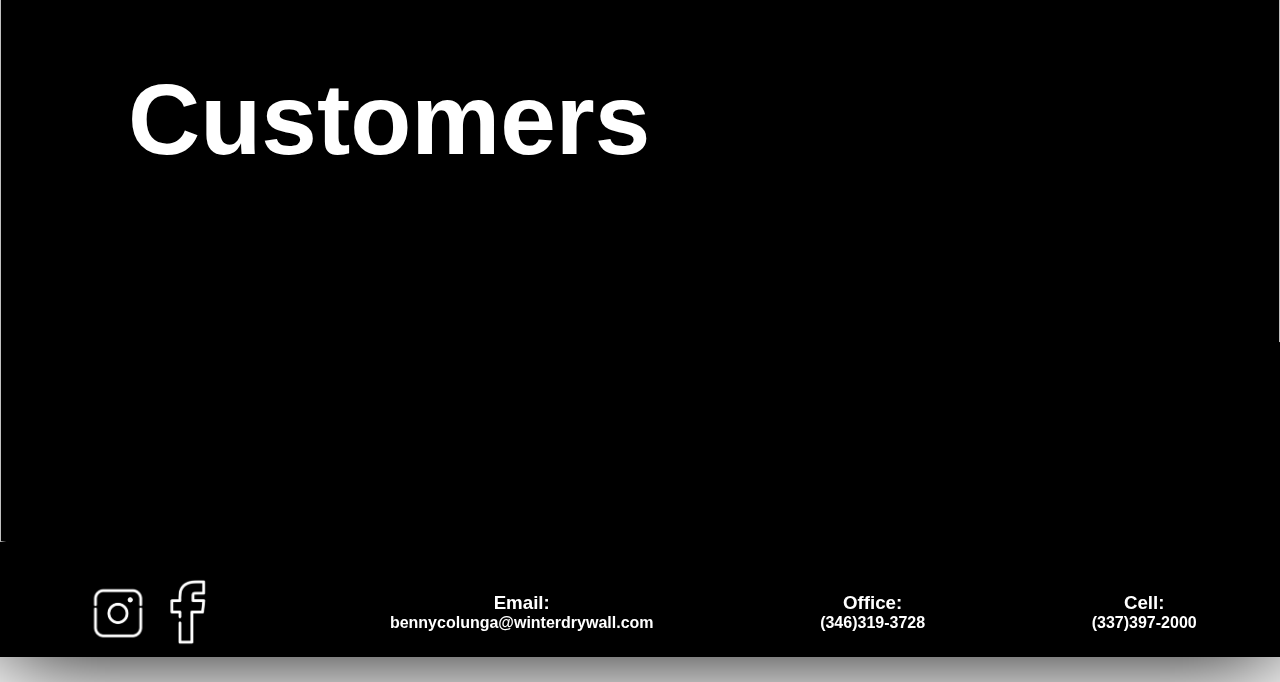
==== commit 125708b2: "se cambio la estructura de contacto en el index" ====
--- a/index.html
+++ b/index.html
@@ -49,12 +49,18 @@
                     <a href="https://www.instagram.com/winterdrywall/" target="_blank"><img src="./Imagenes/RedesSociales/Instagram.png" alt=""></a>
                     <a href="https://www.Facebook.com/winterdrywall/" target="_blank"><img src="./Imagenes/RedesSociales/Facebook.png" alt=""></a>
                 </div>
-                <h3>Email: </h3>
-                <h4>bennycolunga@winterdrywall.com</h4>
-                <h3>Office:</h3>
-                <h4>(346) 319-3728</h4>
-                <h3>Cell:</h3>
-                <h4>(337) 397-2000</h4>
+                <div class="Contacto">
+                    <h3>Email: </h3>
+                    <h4>bennycolunga@winterdrywall.com</h4>
+                </div>
+                <div class="Contacto">
+                    <h3>Office:</h3>
+                    <h4>(346)319-3728</h4>
+                </div>
+                <div class="Contacto">
+                    <h3>Cell:</h3>
+                    <h4>(337)397-2000</h4>
+                </div class="Contacto">
             </section>
         </main>
     </div>
--- a/CSS/index.css
+++ b/CSS/index.css
@@ -17,14 +17,6 @@
         background: url("../Imagenes/Winterdwlogotipo.png") no-repeat center center /40%, url("../Imagenes/Inicio/portada.png") no-repeat center center /cover;
     }
     
-    .Renglon {
-        display: flex;
-        flex-direction: row;
-        align-items: center;
-        justify-content: center;
-        width: 100%;
-    }
-    
     body {
         min-width: 400px;
     }
@@ -99,43 +91,40 @@
     }
     
     .RedesSociales {
+        margin: 25px 0;
+        color: white;
         overflow: hidden;
-        padding: 0 30%;
-        background-color: black;
-        height: 100px;
         width: 100%;
         display: flex;
+        flex-direction: row;
+        flex-flow: wrap row;
+        align-items: center;
+        justify-content: space-around;
+    }
+    
+    .Renglon {
+        display: flex;
+        margin: 10px 15px;
         flex-direction: row;
         align-items: center;
-        justify-content: space-around;
-    }
-    
-    .RedesSociales a {
-        padding: 0 5%;
+        justify-content: center;
+        height: 100%;
+    }
+    
+    .Renglon a,
+    .Renglon img {
+        width: 70px;
+        height: 70px;
+    }
+    
+    .Contacto {
+        text-align: center;
+        margin: 10px 15px;
         display: flex;
         flex-direction: column;
         align-items: center;
-        text-decoration: none;
-        justify-content: space-around;
-        position: relative;
+        justify-content: center;
         height: 100%;
-        width: 25%;
-    }
-    
-    .RedesSociales p {
-        color: white;
-        text-decoration: none;
-        margin: 0;
-        padding: 0;
-        position: relative;
-        font-size: 15px;
-    }
-    
-    .RedesSociales img {
-        margin: 0;
-        padding: 0;
-        position: relative;
-        height: 80%;
     }
     
     .Casa h4 {
